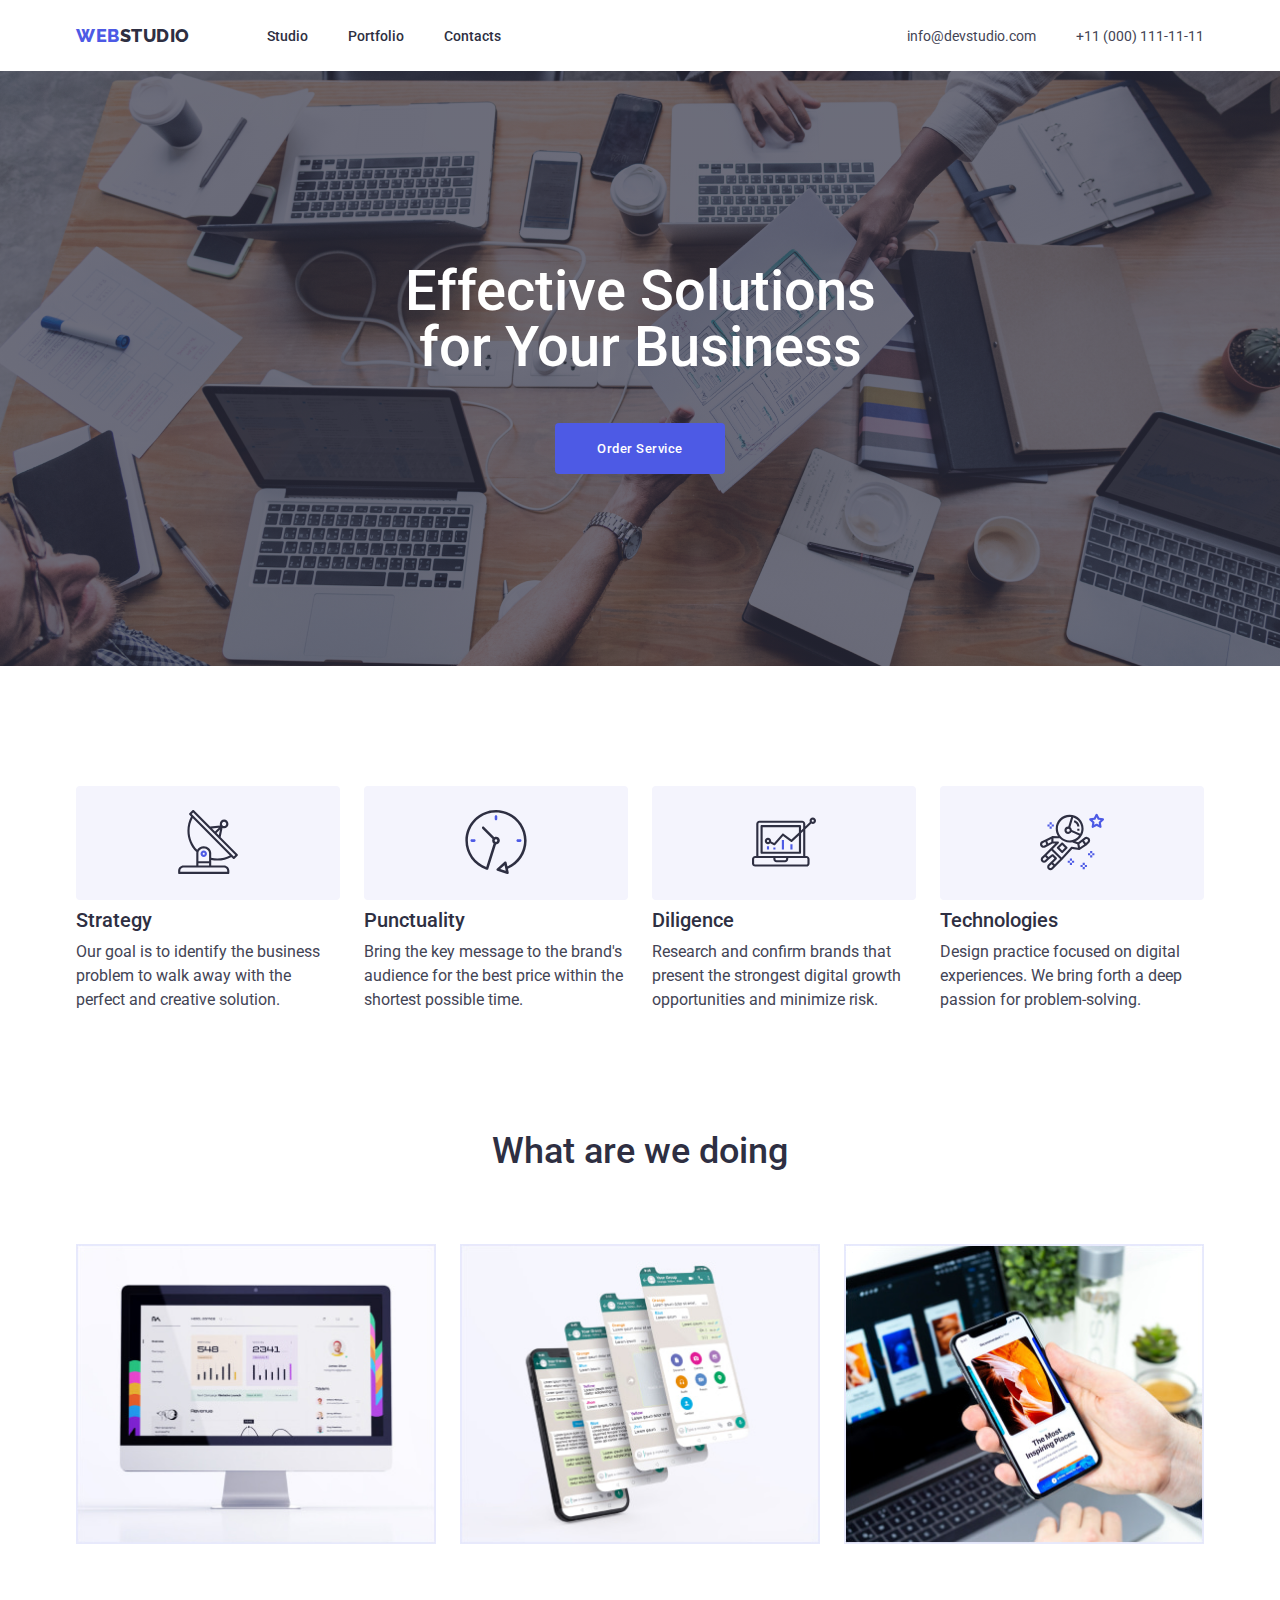
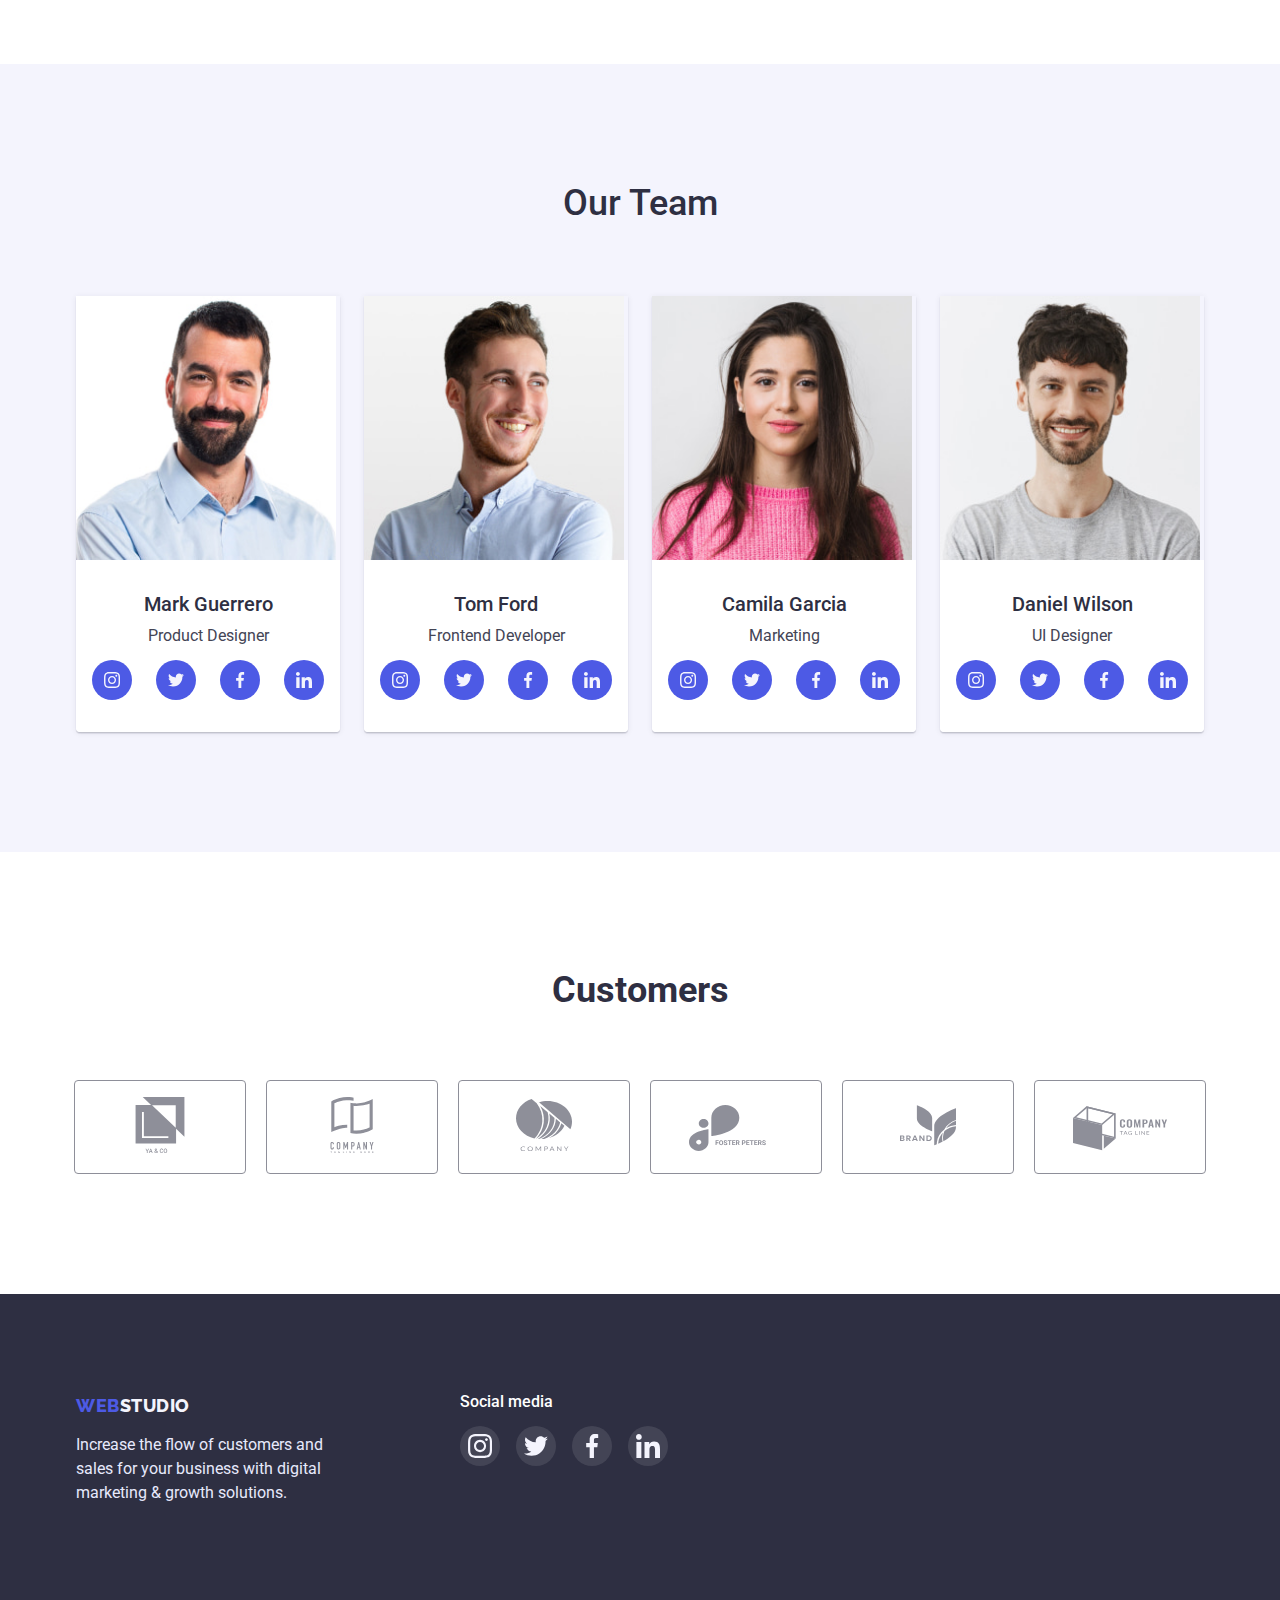
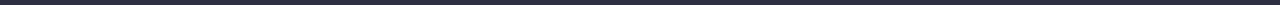
==== index.html @ e9c8ec16 "changes" ====
<!DOCTYPE html>
<html lang="en">
	<head>
		<meta charset="UTF-8" />
		<meta http-equiv="X-UA-Compatible" content="IE=edge" />
		<meta name="viewport" content="width=device-width, initial-scale=1.0" />
		<title>WEBSTUDIO</title>
		<link rel="stylesheet" href="./css/styles.css">
		<link rel="preconnect" href="https://fonts.googleapis.com">
		<link rel="preconnect" href="https://fonts.gstatic.com" crossorigin>
		<link href="https://fonts.googleapis.com/css2?family=Raleway:wght@800&family=Roboto:wght@400;500&display=swap" rel="stylesheet"> 
		<link rel="stylesheet" href="node_modules/modern-normalize/modern-normalize.css">
	</head>
	<body>
		<header class="header">
			<div class="container">
				<div class="header-container">
					<a class="header-logo" href="./index.html">WEB<span class="header-logo-studio">STUDIO</span></a>
					<nav class="header-navigation">
						<ul class="navigation-list">
							<li class="navigation-list-li"><a class="navigation-list-item" href="./index.html">Studio</a></li>
							<li class="navigation-list-li"><a class="navigation-list-item" href="./portfolio.html">Portfolio</a></li>
							<li class="navigation-list-li"><a class="navigation-list-item" href="">Contacts</a></li>
						</ul>
					</nav>
					<ul class="header-contacts">
						<li class="header-contacts-li"><a class="header-contacts-item" href="mailto:info@devstudio.com">info@devstudio.com</a></li>
						<li class="header-contacts-li"><a class="header-contacts-item" href="tel:+11(000)111-11-11">+11 (000) 111-11-11</a></li>
					</ul>
				</div>
			</div>
		</header>
		<main class="main">
				<section class="hero">
					<div class="container">
						<h1 class="hero-title">Effective Solutions for Your Business</h1>
						<button class="hero-button" type="button">Order Service</button>
					</div>
				</section>
				<section class="feature">
					<div class="container">
						<ul class="feature-list">
							<li class="feature-list-li">
								<div class="feature-list-icon">
									<svg class="feature-list-svg">
										<use href="./images/icons/symbol-defs.svg#icon-features1"></use>
									</svg>
								</div>
								<h3 class="feature-list-title">Strategy</h3>
								<p class="feature-list-text">Our goal is to identify the business problem to walk away with the perfect and creative solution. </p>
							</li>
							<li class="feature-list-li">
								<div class="feature-list-icon">
									<svg class="feature-list-svg">
										<use href="./images/icons/symbol-defs.svg#icon-features2"></use>
									</svg>
								</div>
								<h3 class="feature-list-title">Punctuality</h3>
								<p class="feature-list-text">Bring the key message to the brand's audience for the best price within the shortest possible time.</p>
							</li>
							<li class="feature-list-li">
								<div class="feature-list-icon">
									<svg class="feature-list-svg">
										<use href="./images/icons/symbol-defs.svg#icon-features3"></use>
									</svg>
								</div>
								<h3 class="feature-list-title">Diligence</h3>
								<p class="feature-list-text">Research and confirm brands that present the strongest digital growth opportunities and minimize risk.</p>
							</li>
							<li class="feature-list-li">
								<div class="feature-list-icon">
									<svg class="feature-list-svg">
										<use href="./images/icons/symbol-defs.svg#icon-features4"></use>
									</svg>
								</div>
								<h3 class="feature-list-title">Technologies</h3>
								<p class="feature-list-text">Design practice focused on digital experiences. We bring forth a deep passion for problem-solving.</p>
							</li>
						</ul>
					</div>
				</section>
				<section class="tasks">
					<div class="container">
						<h2 class="tasks-title">What are we doing</h2>
						<ul class="tasks-list">
							<li class="tasks-list-li"><img class="task-list-item" src="./images/section2-computer.jpg" alt="Computer" width="360" height="300" /></li>
							<li class="tasks-list-li"><img class="task-list-item" src="./images/section2-socials.jpg" alt="Socials" width="360" height="300" /></li>
							<li class="tasks-list-li"><img class="task-list-item" src="./images/section2-phone.jpg" alt="Phone" width="360" height="300" /></li>
						</ul>
					</div>
				</section>
				<section class="team">
					<div class="container">
						<h2 class="team-title">Our Team</h2>
						<ul class="team-list">
							<li class="team-list-li">
								<img class="team-list-photo" src="./images/team-markguerrero.jpg" alt="Product Designer - Mark Guerrero" width="260" height="264" />
								<div class="team-list-info">
									<h3 class="team-list-title">Mark Guerrero</h3>
									<p class="team-list-text">Product Designer</p>
									<ul class="team-list-socials">
										<li class="socials-li">
											<a class="socials-link" href="">
												<svg class="socials-link-icon instagram">
													<use href="./images/icons/symbol-defs.svg#icon-instagram"></use>
												</svg>
											</a>
										</li>
										<li class="socials-li">
											<a class="socials-link" href="">
												<svg class="socials-link-icon twitter">
													<use href="./images/icons/symbol-defs.svg#icon-twitter"></use>
												</svg>
											</a>
										</li>
										<li class="socials-li">
											<a class="socials-link" href="">
												<svg class="socials-link-icon facebook">
													<use href="./images/icons/symbol-defs.svg#icon-facebook"></use>
												</svg>
											</a>
										</li>
										<li class="socials-li">
											<a class="socials-link" href="">
												<svg class="socials-link-icon linkedin">
													<use href="./images/icons/symbol-defs.svg#icon-linkedin"></use>
												</svg>
											</a>
										</li>
									</ul>
								</div>
							</li>
							<li class="team-list-li">
								<img class="team-list-photo" src="./images/team-tomfold.jpg" alt="Frontend Developer - Tom Ford" width="260" height="264" />
								<div class="team-list-info">
									<h3 class="team-list-title">Tom Ford</h3>
									<p class="team-list-text">Frontend Developer</p>
									<ul class="team-list-socials">
										<li class="socials-li">
											<a class="socials-link" href="">
												<svg class="socials-link-icon instagram">
													<use href="./images/icons/symbol-defs.svg#icon-instagram"></use>
												</svg>
											</a>
										</li>
										<li class="socials-li">
											<a class="socials-link" href="">
												<svg class="socials-link-icon twitter">
													<use href="./images/icons/symbol-defs.svg#icon-twitter"></use>
												</svg>
											</a>
										</li>
										<li class="socials-li">
											<a class="socials-link" href="">
												<svg class="socials-link-icon facebook">
													<use href="./images/icons/symbol-defs.svg#icon-facebook"></use>
												</svg>
											</a>
										</li>
										<li class="socials-li">
											<a class="socials-link" href="">
												<svg class="socials-link-icon linkedin">
													<use href="./images/icons/symbol-defs.svg#icon-linkedin"></use>
												</svg>
											</a>
										</li>
									</ul>
								</div>
							</li>
							<li class="team-list-li">
								<img class="team-list-photo" src="./images/team-camilagarcia.jpg" alt="Marketing - Camila Garcia" width="260" height="264"/>
								<div class="team-list-info">
									<h3 class="team-list-title">Camila Garcia</h3>
									<p class="team-list-text">Marketing</p>
									<ul class="team-list-socials">
										<li class="socials-li">
											<a class="socials-link" href="">
												<svg class="socials-link-icon instagram">
													<use href="./images/icons/symbol-defs.svg#icon-instagram"></use>
												</svg>
											</a>
										</li>
										<li class="socials-li">
											<a class="socials-link" href="">
												<svg class="socials-link-icon twitter">
													<use href="./images/icons/symbol-defs.svg#icon-twitter"></use>
												</svg>
											</a>
										</li>
										<li class="socials-li">
											<a class="socials-link" href="">
												<svg class="socials-link-icon facebook">
													<use href="./images/icons/symbol-defs.svg#icon-facebook"></use>
												</svg>
											</a>
										</li>
										<li class="socials-li">
											<a class="socials-link" href="">
												<svg class="socials-link-icon linkedin">
													<use href="./images/icons/symbol-defs.svg#icon-linkedin"></use>
												</svg>
											</a>
										</li>
									</ul>
								</div>
							</li>
							<li class="team-list-li">
								<img class="team-list-photo" src="./images/team-danielwilson.jpg" alt="UI Designer - Daniel Wilson" width="260" height="264"/>
								<div class="team-list-info">
									<h3 class="team-list-title">Daniel Wilson</h3>
									<p class="team-list-text">UI Designer</p>
									<ul class="team-list-socials">
										<li class="socials-li">
											<a class="socials-link" href="">
												<svg class="socials-link-icon instagram">
													<use href="./images/icons/symbol-defs.svg#icon-instagram"></use>
												</svg>
											</a>
										</li>
										<li class="socials-li">
											<a class="socials-link" href="">
												<svg class="socials-link-icon twitter">
													<use href="./images/icons/symbol-defs.svg#icon-twitter"></use>
												</svg>
											</a>
										</li>
										<li class="socials-li">
											<a class="socials-link" href="">
												<svg class="socials-link-icon facebook">
													<use href="./images/icons/symbol-defs.svg#icon-facebook"></use>
												</svg>
											</a>
										</li>
										<li class="socials-li">
											<a class="socials-link" href="">
												<svg class="socials-link-icon linkedin">
													<use href="./images/icons/symbol-defs.svg#icon-linkedin"></use>
												</svg>
											</a>
										</li>
									</ul>
								</div>
							</li>
						</ul>	
					</div>
				</section>
				<section class="customers-section">
					<div class="container">
						<h2 class="customers-title">Customers</h2>
						<ul class="customers-list">
							<li class="customers-list-li">
								<button type="button" href="" class="customers-list-btn">
									<svg class="customers-list-icon">
										<use href="./images/icons/symbol-defs.svg#icon-customers1"></use>
									</svg>
								</button>
							</li>
							<li class="customers-list-li">
								<button type="button" href="" class="customers-list-btn">
									<svg class="customers-list-icon">
										<use href="./images/icons/symbol-defs.svg#icon-customers2"></use>
									</svg>
								</button>
							</li>
							<li class="customers-list-li">
								<button type="button" href="" class="customers-list-btn">
									<svg class="customers-list-icon">
										<use href="./images/icons/symbol-defs.svg#icon-customers3"></use>
									</svg>
								</button>
							</li>
							<li class="customers-list-li">
								<button type="button" href="" class="customers-list-btn">
									<svg class="customers-list-icon broken">
										<use href="./images/icons/symbol-defs.svg#icon-customers4"></use>
									</svg>
								</button>
							</li>
							<li class="customers-list-li">
								<button type="button" href="" class="customers-list-btn">
									<svg class="customers-list-icon">
										<use href="./images/icons/symbol-defs.svg#icon-customers5"></use>
									</svg>
								</button>
							</li>
							<li class="customers-list-li">
								<button type="button" href="" class="customers-list-btn">
									<svg class="customers-list-icon broken">
										<use href="./images/icons/symbol-defs.svg#icon-customers6"></use>
									</svg>
								</button>
							</li>
						</ul>
					</div>
				</section>
		</main>
		<footer class="footer">
			<div class="container">
			<div class="footer-container">
				<div class="footer-main">
					<a class="footer-logo" href="">WEB<span class="footer-logo-studio">STUDIO</span></a>
					<p class="footer-text">Increase the flow of customers and sales for your business with digital marketing & growth solutions.</p>
				</div>
				<div class="footer-socials">
					<h4 class="footer-socials-title">Social media</h4>
					<ul class="footer-socials-list">
						<li class="footer-list-li">
							<button type="button" href="" class="footer-list-link">
								<svg class="footer-list-icon">
									<use href="./images/icons/symbol-defs.svg#icon-instagram"></use>
								</svg>
							</button>
						</li>
						<li class="footer-list-li">
							<button type="button" href="" class="footer-list-link">
								<svg class="footer-list-icon">
									<use href="./images/icons/symbol-defs.svg#icon-twitter"></use>
								</svg>
							</button>
						</li>
						<li class="footer-list-li">
							<button type="button" href="" class="footer-list-link">
								<svg class="footer-list-icon">
									<use href="./images/icons/symbol-defs.svg#icon-facebook"></use>
								</svg>
							</button>
						</li>
						<li class="footer-list-li">
							<button type="button" href="" class="footer-list-link">
								<svg class="footer-list-icon">
									<use href="./images/icons/symbol-defs.svg#icon-linkedin"></use>
								</svg>
							</button>
						</li>
					</ul>
				</div>
			</div>
				
			</div>
		</footer>
	</body>
</html>
---- css/styles.css ----
* {
    padding: 0;
    margin: 0;
    border: 0;
}
  *,
  *:before,
  *:after {
    -moz-box-sizing: border-box;
    -webkit-box-sizing: border-box;
    box-sizing: border-box;
}

nav,
footer,
header,
aside {
    display: block;
}

html,
body {
    height: 100%;
    width: 100%;
    font-size: 100%;
    line-height: 1;
    font-size: 14px;
    -ms-text-size-adjust: 100%;
    -moz-text-size-adjust: 100%;
    -webkit-text-size-adjust: 100%;
}

input,
button,
textarea {
    font-family: inherit;
}

input::-ms-clear {
    display: none;
}

button {
    cursor: pointer;
}

button::-moz-focus-inner {
    padding: 0;
    border: 0;
}

a,
a:visited {
    text-decoration: none;
}

a:hover {
    text-decoration: none;
}

ul li {
    list-style: none;
}

img {
    vertical-align: top;
}

h1,
h2,
h3,
h4,
h5,
h6 {
    font-size: inherit;
    font-weight: 400;
}

body {
    color: var(--slate-color);
    font-family: 'Roboto', sans-serif;
}



:root {
    --iris-color: #4d5ae5;
    --navyblue-color: #2e2f42;
    --green-color: #31d0aa;
    --slate-color: #434455;
    --lightslate-color: #8e8f99;
    --cornflower-color: #e7e9fc;
    --cloud-color: #f4f4fd;
    --white-color: #ffffff;
}

.container {
    margin: 0 auto;
    width: 1158px;
    padding: 0 15px;
}

/* main page */

/* header */

.header {
    box-shadow: 0px 2px 1px rgba(46, 47, 66, 0.08), 0px 1px 1px rgba(46, 47, 66, 0.16), 0px 1px 6px rgba(46, 47, 66, 0.08);
}

.header-container {
    display: flex;
    align-items: center;
}

.header-logo {
    font-family: 'Raleway', sans-serif;
    font-weight: 800;
    font-size: 18px;
    letter-spacing: 0.03em;
    text-transform: uppercase;
    color: var(--iris-color);
    text-decoration: none;
    line-height: 1.3;
    padding: 24px 0;
    margin-right: 77px;
}

.header-logo-studio {
    color: var(--navyblue-color) ;
}

.header-navigation {
    margin-right: auto;
}

.navigation-list {
    display: flex;
    align-items: center;
}

.navigation-list-li:not(:last-child) {
    margin-right: 40px;
}

.navigation-list-item {
    font-weight: 500;
    color: var(--navyblue-color);
    padding: 24px 0;
}

.navigation-list-item:hover {
    color: var(--slate-color);
}

.navigation-list-item:active {
    color: var(--iris-color);
}

.header-contacts {
    display: flex;
    align-items: center;
    gap: 40px;
}

.header-contacts-item {
    color: var(--slate-color);

}

.header-contacts-item:hover {
    color: var(--iris-color)
}

/* main */

/* hero section */

.hero {
    background-image: linear-gradient(rgba(46, 47, 66, 0.7), rgba(46, 47, 66, 0.7)), url(../images/people-office.jpg);
    background-repeat: no-repeat;
    max-width: 1440px;
    text-align: center;
    padding: 192px 0;
}

.hero-title {
    color: var(--white-color);
    font-size: 56px;
    width: 492px;
    margin: 0 auto 48px auto;
    text-align: center;
    margin-bottom: 48px;
    font-weight: 500;
}

.hero-button {
    background-color: var(--iris-color);
    color: var(--white-color);
    line-height: 1.2;
    font-weight: 500;
    letter-spacing: 0.04em;
    cursor: pointer;
    font-family: inherit;
    width: 170px;
    height: 51px;
    border-radius: 4px;
}

.hero-button:hover {
    box-shadow: 0px 4px 4px 0px #00000026;
}

.hero-button:focus {
    box-shadow: 0px 4px 4px 0px #00000026;
}

.hero-button:active {
    background-color: var(--iris-color);
}

/* feature section */

.feature {
    padding: 120px 0;
}

.feature-list-icon {
    padding: 24px 100px;
    background-color: var(--cloud-color);
    border-radius: 4px;
    margin-bottom: 8px;
}

.feature-list-svg {
    width: 64px;
    height: 64px;
}

.feature-list {
    display: flex;
    align-items: center;
    justify-content: center;
    gap: 24px;
}

.feature-list-title {
    line-height: 1.2;
    color: var(--navyblue-color);
    font-weight: 500;
    font-size: 20px;
    margin-bottom: 8px;
}

.feature-list-text {
    font-size: 16px;
    line-height: 1.5;
}

/* tasks section */

.tasks {
    margin-bottom: 120px;
}

.tasks-title {
    color: var(--navyblue-color);
    font-weight: 500;
    font-size: 36px;
    line-height: 1.1;
    text-align: center;
    width: 322px;
    margin: 0 auto;
}

.tasks-list {
    display: flex;
    justify-content: center;
    margin-top: 72px;
    gap: 24px;
}

.tasks-list-li {
    align-items: center;
}

.task-list-item {
    border: 1px solid var(--cornflower-color);
}

/* team section */

.team {
    background-color: var(--cloud-color);
    padding: 120px 0;
}

.team-title {
    color: var(--navyblue-color);
    font-weight: 500;
    font-size: 36px;
    line-height: 1.1;
    text-align: center;
    width: 162px;
    margin: 0 auto;
    margin-bottom: 72px;
}

.team-list {
    display: flex;
    align-items: center;
    justify-content: center;
    gap: 24px;
}

.team-list-li {
    box-shadow: 0px 1px 6px rgba(46, 47, 66, 0.08), 0px 1px 1px rgba(46, 47, 66, 0.16), 0px 2px 1px rgba(46, 47, 66, 0.08);
    border-radius: 0px 0px 4px 4px;
}

.team-list-photo {

}

.team-list-info {
    padding: 32px 16px;
    text-align: center;
    background-color: var(--white-color);
    border-radius: 0px 0px 4px 4px;
}

.team-list-title {
    color: var(--navyblue-color);
    font-weight: 500;
    font-size: 20px;
    line-height: 1.2;
    margin-bottom: 8px;
}

.team-list-text {
    font-size: 16px;
    line-height: 1.5;
}

.team-list-socials {
    display: flex;
    gap: 24px;
    justify-content: center;
    align-items: center;
    margin-top: 12px;
}

.socials-li {
    width: 40px;
    height: 40px;
    padding: 12px;
    border-radius: 50%;
    background-color: var(--iris-color);
}

.socials-link {
    
}

.socials-link-icon {
    width: 16px;
    height: 16px;
}

/* customer section */

.customers-section {
    padding: 120px 0;
}

.customers-title {
    color: var(--navyblue-color);
    font-weight: 700;
    font-size: 36px;
    text-align: center;
}

.customers-list {
    display: flex;
    gap: 20px;
    justify-content: center;
    align-items: center;
    margin-top: 72px;
}

.customers-list-li {
    max-height: 94px;
    border: 1px solid var(--lightslate-color);
    border-radius: 4px;
}

.customers-list-btn {
    width: 170px;
    height: 92px;
    fill: var(--lightslate-color);
    background: none;
}

.customers-list-btn:focus {
    fill: var(--green-color)
}

.customers-list-btn:hover {
    fill: var(--green-color)
}

.customers-list-icon {
    width: 104px;
    height: 56px;
}

.broken {
    height: 94px;
}

/* footer */

.footer {
    background-color: var(--navyblue-color);
    padding: 100px 0;
}

.footer-container {
    display: flex;
    justify-content: stretch;
}

.footer-logo {
    font-family: 'Raleway', sans-serif;
    font-weight: 800;
    font-size: 18px;
    letter-spacing: 0.03em;
    text-transform: uppercase;
    color: var(--iris-color);
    text-decoration: none;
    line-height: 1.3;
}

.footer-logo-studio {
    color: var(--cloud-color);
}

.footer-text {
    color: var(--cornflower-color);
    font-size: 16px;
    line-height: 1.5;
    width: 264px;
    margin-top: 16px;
}

.footer-socials {
    margin-left: 120px;
}
.footer-socials-title {
    font-weight: 500;
    font-size: 16px;
    color: var(--white-color);
    margin-bottom: 16px;
}
.footer-socials-list {
    display: flex;
    align-items: center;
    justify-content: center;
    gap: 16px;
}

.footer-list-link {
    display: block;
    width: 40px;
    height: 40px;
    background-color: rgba(255, 255, 255, 0.1);
    padding: 8px;
    border-radius: 50%;
}


.footer-list-link:focus {
    background-color: var(--green-color);
}

.footer-list-link:hover {
    background-color: var(--green-color);
}

.footer-list-icon {
    width: 24px;
    height: 24px;
}


/* portfolio page */

.section-list {
    padding-top: 96px;
    padding-bottom: 120px;
}

/* button list */

.button-container {
    margin: 0 auto;
}

.buttons-list {
    display: flex;
    align-items: center;
    gap: 24px;
    margin: 0 auto;
    justify-content: center;
}

.buttons-list-li {

}

.buttons-list-item {
    color: var(--iris-color);
    background-color: var(--cloud-color);
    cursor: pointer;
    font-family: inherit;
    letter-spacing: 0.04em;
    font-weight: 500;
    height: 48px;
    border: 1px solid var(--cornflower-color);
    border-radius: 4px;
    font-size: 16px;
    padding: 8px 16px;
}

.buttons-list-item:hover {
    background-color: var(--iris-color);
    color: var(--white-color);
    box-shadow: 0px 3px 1px rgba(0, 0, 0, 0.1), 0px 2px 1px rgba(0, 0, 0, 0.08), 0px 2px 2px rgba(0, 0, 0, 0.12);
}

.buttons-list-item:active {
    background-color: var(--iris-color);
    color: var(--white-color);
    box-shadow: 0px 3px 1px rgba(0, 0, 0, 0.1), 0px 2px 1px rgba(0, 0, 0, 0.08), 0px 2px 2px rgba(0, 0, 0, 0.12);
}

.buttons-list-item:focus {
    background-color: var(--iris-color);
    color: var(--white-color);
    box-shadow: 0px 3px 1px rgba(0, 0, 0, 0.1), 0px 2px 1px rgba(0, 0, 0, 0.08), 0px 2px 2px rgba(0, 0, 0, 0.12);
}

/* photo list */

.photos-list-li:not(:nth-last-child(n+1)) {
    margin-bottom: 48px;
}

.photos-list-card:hover {
    border: var(--cloud-color);
    box-shadow: 0px 1px 6px 0px rgba(46, 47, 66, 0.08);
}

.photos-list {
    margin-top: 72px;
    display: flex;
    flex-wrap: wrap;
    gap: 22px;
}

.photos-list-info {
    padding: 32px 0 32px 16px;
}

.photos-list-title {
    color: var(--navyblue-color);
    font-weight: 500;
    font-size: 20px;
    line-height: 1.2;
    margin-bottom: 8px;
}

.photos-list-text{
    color: var(--slate-color);
    font-size: 16px;
    line-height: 1.5;
}
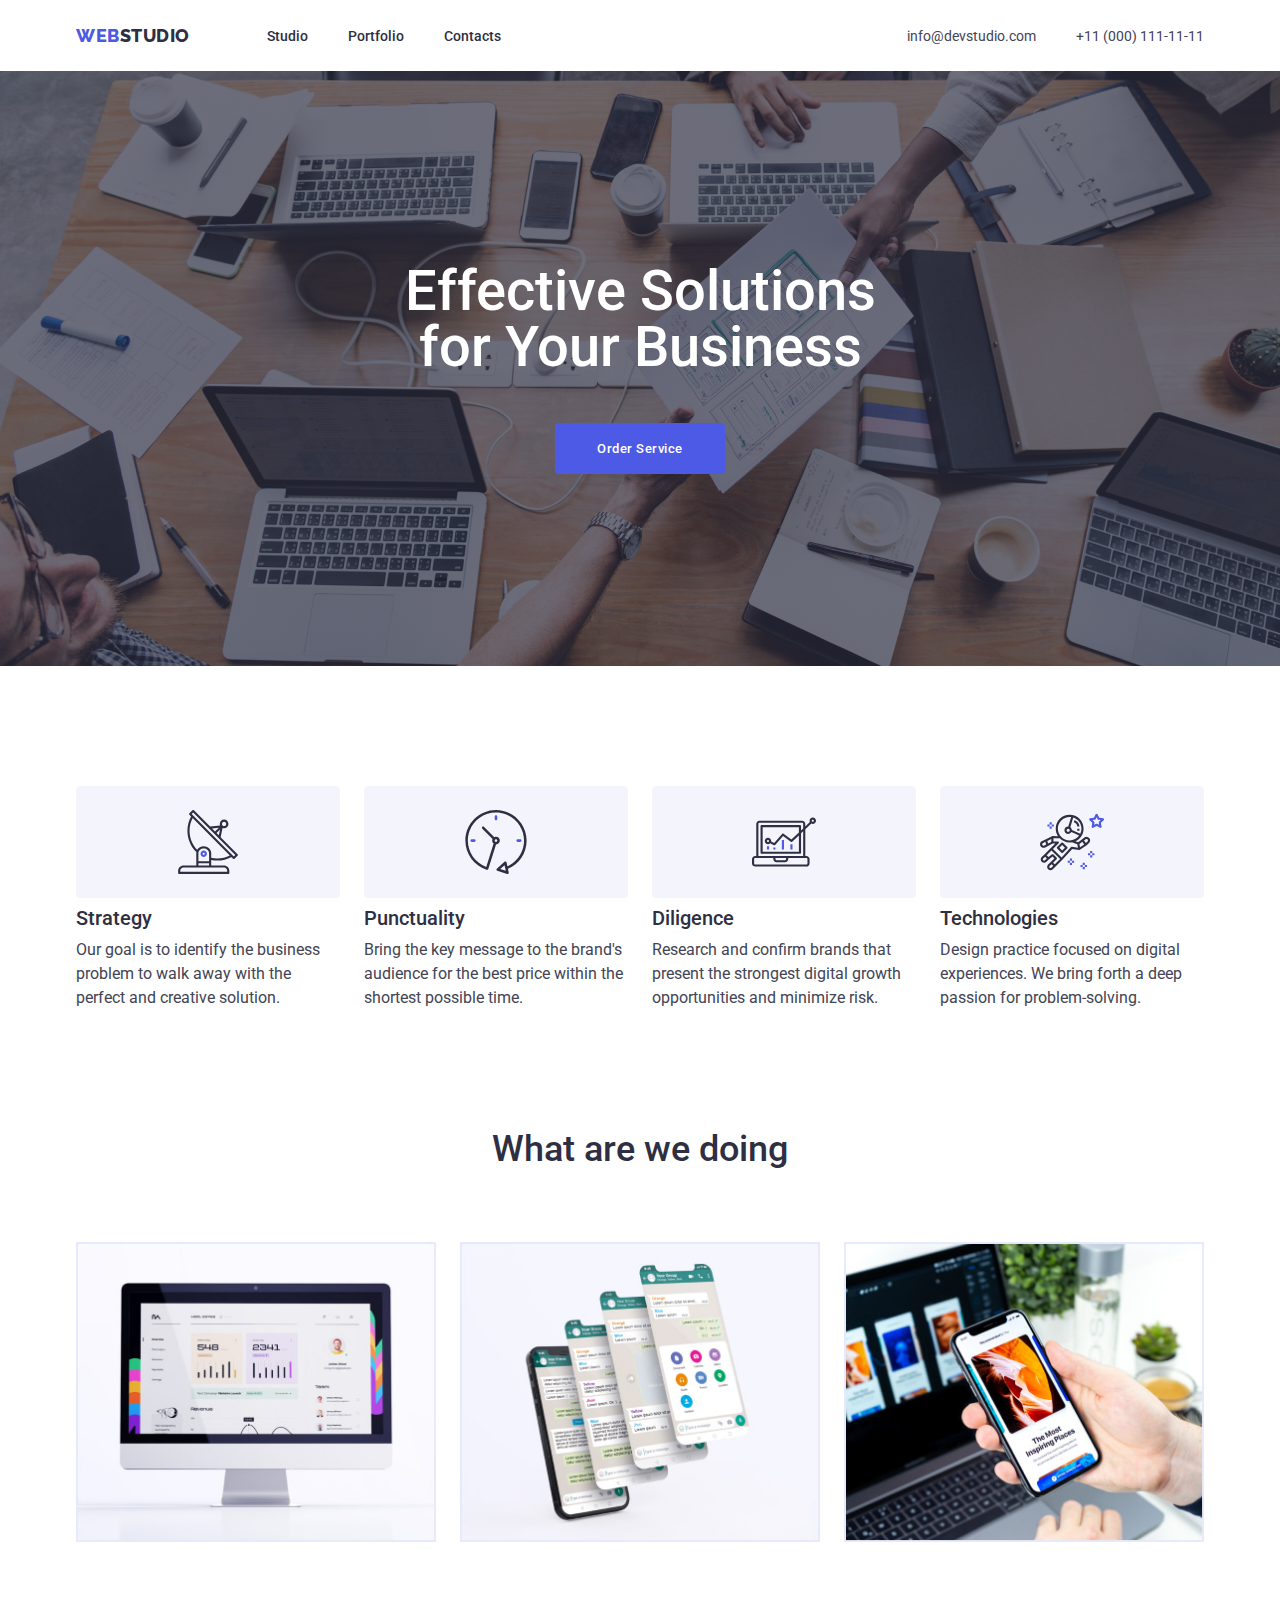
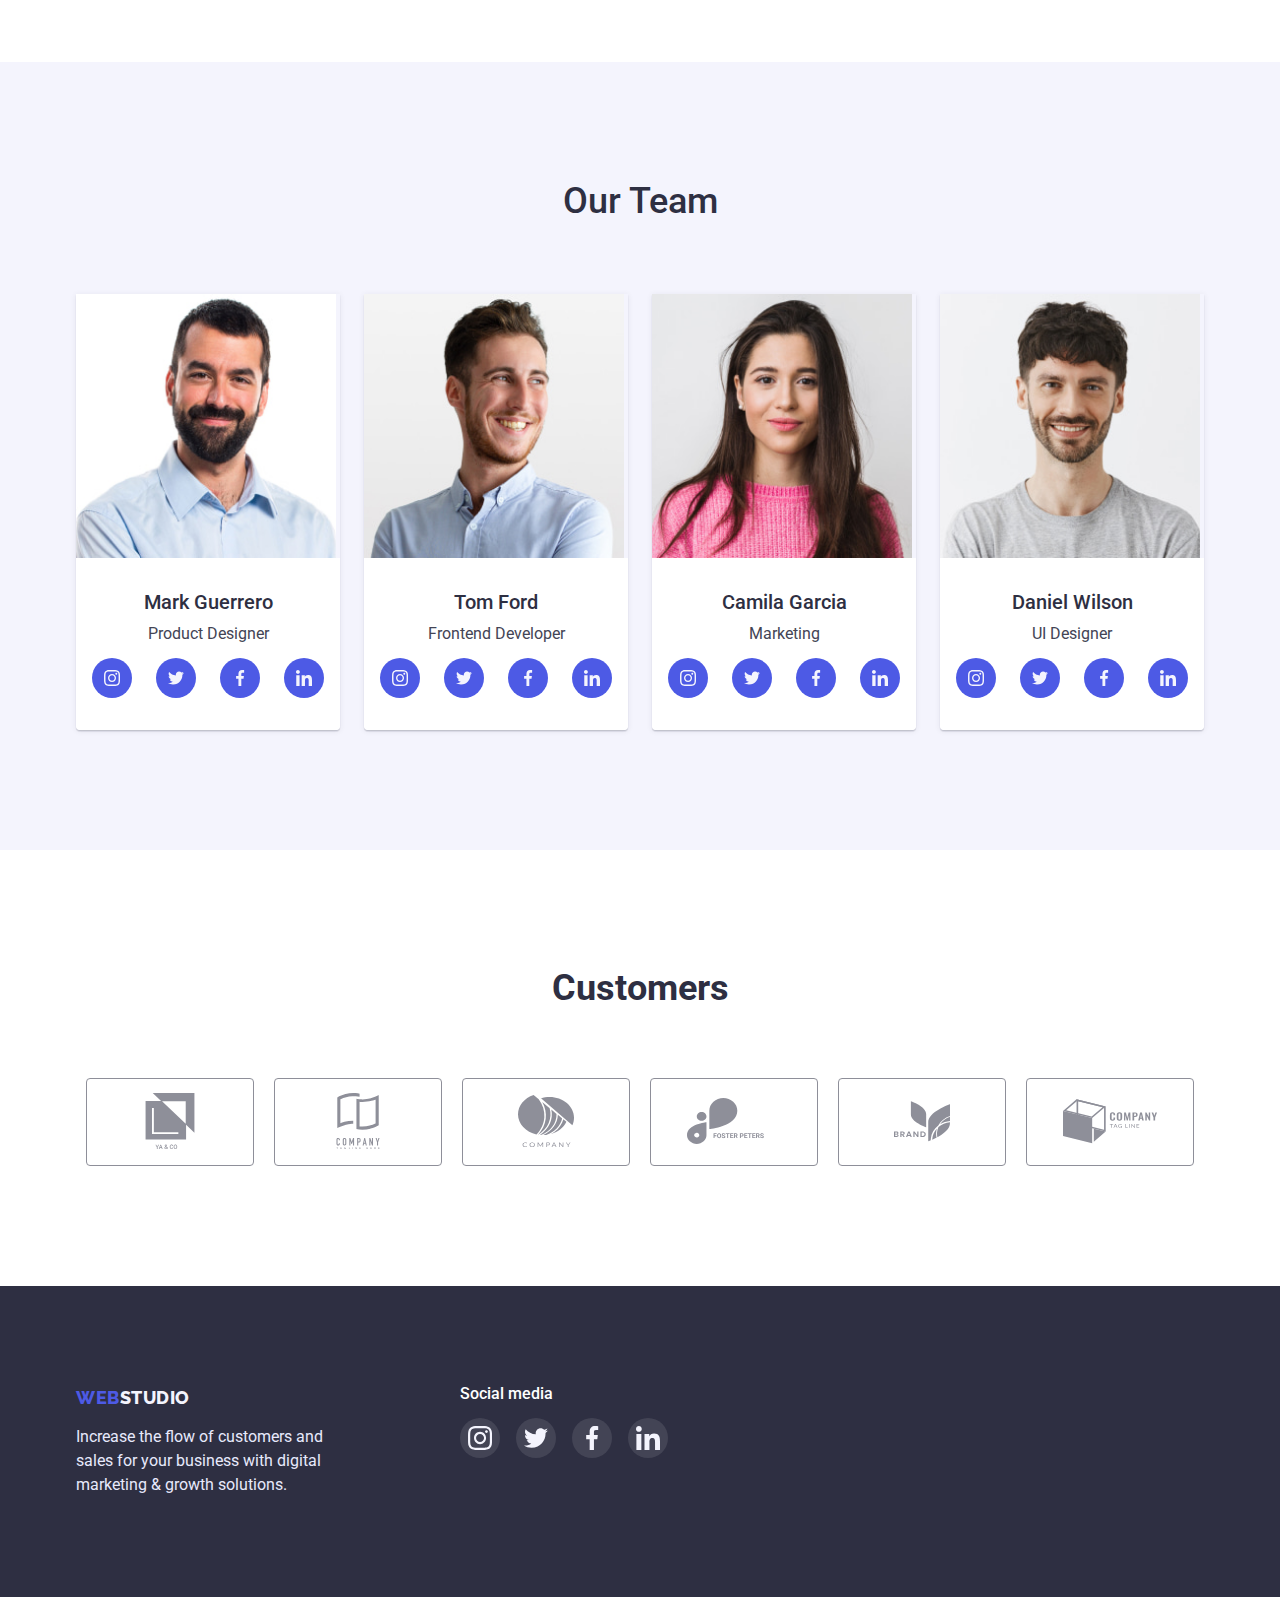
==== commit 82420a47: "changes" ====
--- a/index.html
+++ b/index.html
@@ -249,46 +249,46 @@
 						<h2 class="customers-title">Customers</h2>
 						<ul class="customers-list">
 							<li class="customers-list-li">
-								<button type="button" href="" class="customers-list-btn">
+								<a href="" class="customers-list-link">
 									<svg class="customers-list-icon">
 										<use href="./images/icons/symbol-defs.svg#icon-customers1"></use>
 									</svg>
-								</button>
-							</li>
-							<li class="customers-list-li">
-								<button type="button" href="" class="customers-list-btn">
+								</a>
+							</li>
+							<li class="customers-list-li">
+								<a href="" class="customers-list-link">
 									<svg class="customers-list-icon">
 										<use href="./images/icons/symbol-defs.svg#icon-customers2"></use>
 									</svg>
-								</button>
-							</li>
-							<li class="customers-list-li">
-								<button type="button" href="" class="customers-list-btn">
+								</a>
+							</li>
+							<li class="customers-list-li">
+								<a href="" class="customers-list-link">
 									<svg class="customers-list-icon">
 										<use href="./images/icons/symbol-defs.svg#icon-customers3"></use>
 									</svg>
-								</button>
-							</li>
-							<li class="customers-list-li">
-								<button type="button" href="" class="customers-list-btn">
+								</a>
+							</li>
+							<li class="customers-list-li">
+								<a href="" class="customers-list-link">
 									<svg class="customers-list-icon broken">
 										<use href="./images/icons/symbol-defs.svg#icon-customers4"></use>
 									</svg>
-								</button>
-							</li>
-							<li class="customers-list-li">
-								<button type="button" href="" class="customers-list-btn">
+								</a>
+							</li>
+							<li class="customers-list-li">
+								<a href="" class="customers-list-link">
 									<svg class="customers-list-icon">
 										<use href="./images/icons/symbol-defs.svg#icon-customers5"></use>
 									</svg>
-								</button>
-							</li>
-							<li class="customers-list-li">
-								<button type="button" href="" class="customers-list-btn">
+								</a>
+							</li>
+							<li class="customers-list-li">
+								<a href="" class="customers-list-link">
 									<svg class="customers-list-icon broken">
 										<use href="./images/icons/symbol-defs.svg#icon-customers6"></use>
 									</svg>
-								</button>
+								</a>
 							</li>
 						</ul>
 					</div>
@@ -302,35 +302,35 @@
 					<p class="footer-text">Increase the flow of customers and sales for your business with digital marketing & growth solutions.</p>
 				</div>
 				<div class="footer-socials">
-					<h4 class="footer-socials-title">Social media</h4>
+					<p class="footer-socials-title">Social media</p>
 					<ul class="footer-socials-list">
 						<li class="footer-list-li">
-							<button type="button" href="" class="footer-list-link">
+							<a href="" class="footer-list-link">
 								<svg class="footer-list-icon">
 									<use href="./images/icons/symbol-defs.svg#icon-instagram"></use>
 								</svg>
-							</button>
+							</a>
 						</li>
 						<li class="footer-list-li">
-							<button type="button" href="" class="footer-list-link">
+							<a href="" class="footer-list-link">
 								<svg class="footer-list-icon">
 									<use href="./images/icons/symbol-defs.svg#icon-twitter"></use>
 								</svg>
-							</button>
+							</a>
 						</li>
 						<li class="footer-list-li">
-							<button type="button" href="" class="footer-list-link">
+							<a href="" class="footer-list-link">
 								<svg class="footer-list-icon">
 									<use href="./images/icons/symbol-defs.svg#icon-facebook"></use>
 								</svg>
-							</button>
+							</a>
 						</li>
 						<li class="footer-list-li">
-							<button type="button" href="" class="footer-list-link">
+							<a href="" class="footer-list-link">
 								<svg class="footer-list-icon">
 									<use href="./images/icons/symbol-defs.svg#icon-linkedin"></use>
 								</svg>
-							</button>
+							</a>
 						</li>
 					</ul>
 				</div>
--- a/css/styles.css
+++ b/css/styles.css
@@ -183,6 +183,7 @@
     max-width: 1440px;
     text-align: center;
     padding: 192px 0;
+    margin: 0 auto;
 }
 
 .hero-title {
@@ -227,7 +228,11 @@
 }
 
 .feature-list-icon {
-    padding: 24px 100px;
+    width: 264px;
+    height: 112px;
+    display: flex;
+    align-items: center;
+    justify-content: center;
     background-color: var(--cloud-color);
     border-radius: 4px;
     margin-bottom: 8px;
@@ -354,13 +359,16 @@
 .socials-li {
     width: 40px;
     height: 40px;
-    padding: 12px;
     border-radius: 50%;
     background-color: var(--iris-color);
 }
 
 .socials-link {
-    
+    width: 100%;
+    height: 100%;
+    display: flex;
+    align-items: center;
+    justify-content: center;
 }
 
 .socials-link-icon {
@@ -390,24 +398,40 @@
 }
 
 .customers-list-li {
-    max-height: 94px;
     border: 1px solid var(--lightslate-color);
     border-radius: 4px;
-}
-
-.customers-list-btn {
-    width: 170px;
-    height: 92px;
+    width: 168px;
+    height: 88px;
+    display: flex;
+    justify-content: center;
+    align-items: center;
+}
+
+.customers-list-link {
     fill: var(--lightslate-color);
     background: none;
 }
 
-.customers-list-btn:focus {
-    fill: var(--green-color)
-}
-
-.customers-list-btn:hover {
-    fill: var(--green-color)
+.customers-list-link:focus {
+    fill: var(--iris-color);
+    border: 1px solid var(--iris-color);
+    border-radius: 4px;
+    width: 168px;
+    height: 88px;
+    display: flex;
+    justify-content: center;
+    align-items: center;
+}
+
+.customers-list-link:hover {
+    fill: var(--iris-color);
+    border: 1px solid var(--iris-color);
+    border-radius: 4px;
+    width: 168px;
+    height: 88px;
+    display: flex;
+    justify-content: center;
+    align-items: center;
 }
 
 .customers-list-icon {
@@ -463,34 +487,36 @@
     color: var(--white-color);
     margin-bottom: 16px;
 }
+
 .footer-socials-list {
     display: flex;
-    align-items: center;
-    justify-content: center;
+    justify-content: center;
+    align-items: center;
     gap: 16px;
 }
 
 .footer-list-link {
-    display: block;
     width: 40px;
     height: 40px;
+    display: flex;
+    align-items: center;
+    justify-content: center;
     background-color: rgba(255, 255, 255, 0.1);
-    padding: 8px;
     border-radius: 50%;
-}
-
-
-.footer-list-link:focus {
-    background-color: var(--green-color);
-}
-
-.footer-list-link:hover {
-    background-color: var(--green-color);
 }
 
 .footer-list-icon {
     width: 24px;
     height: 24px;
+    margin: 0 auto;
+}
+
+.footer-list-link:focus {
+    background-color: var(--green-color);
+}
+
+.footer-list-link:hover {
+    background-color: var(--green-color );
 }
 
 
@@ -558,8 +584,19 @@
 }
 
 .photos-list-card:hover {
+    display: block;
     border: var(--cloud-color);
-    box-shadow: 0px 1px 6px 0px rgba(46, 47, 66, 0.08);
+    box-shadow: 0px 2px 1px 0px rgba(46, 47, 66, 0.08);
+    box-shadow: 0px 1px 1px 0px rgba(46, 47, 66, 0.16);
+    box-shadow: 0px 1px 6px 0px rgba(46, 47, 66, 0.08)
+}
+
+.photos-list-card:hover {
+    display: block;
+    border: var(--cloud-color);
+    box-shadow: 0px 2px 1px 0px rgba(46, 47, 66, 0.08);
+    box-shadow: 0px 1px 1px 0px rgba(46, 47, 66, 0.16);
+    box-shadow: 0px 1px 6px 0px rgba(46, 47, 66, 0.08)
 }
 
 .photos-list {
